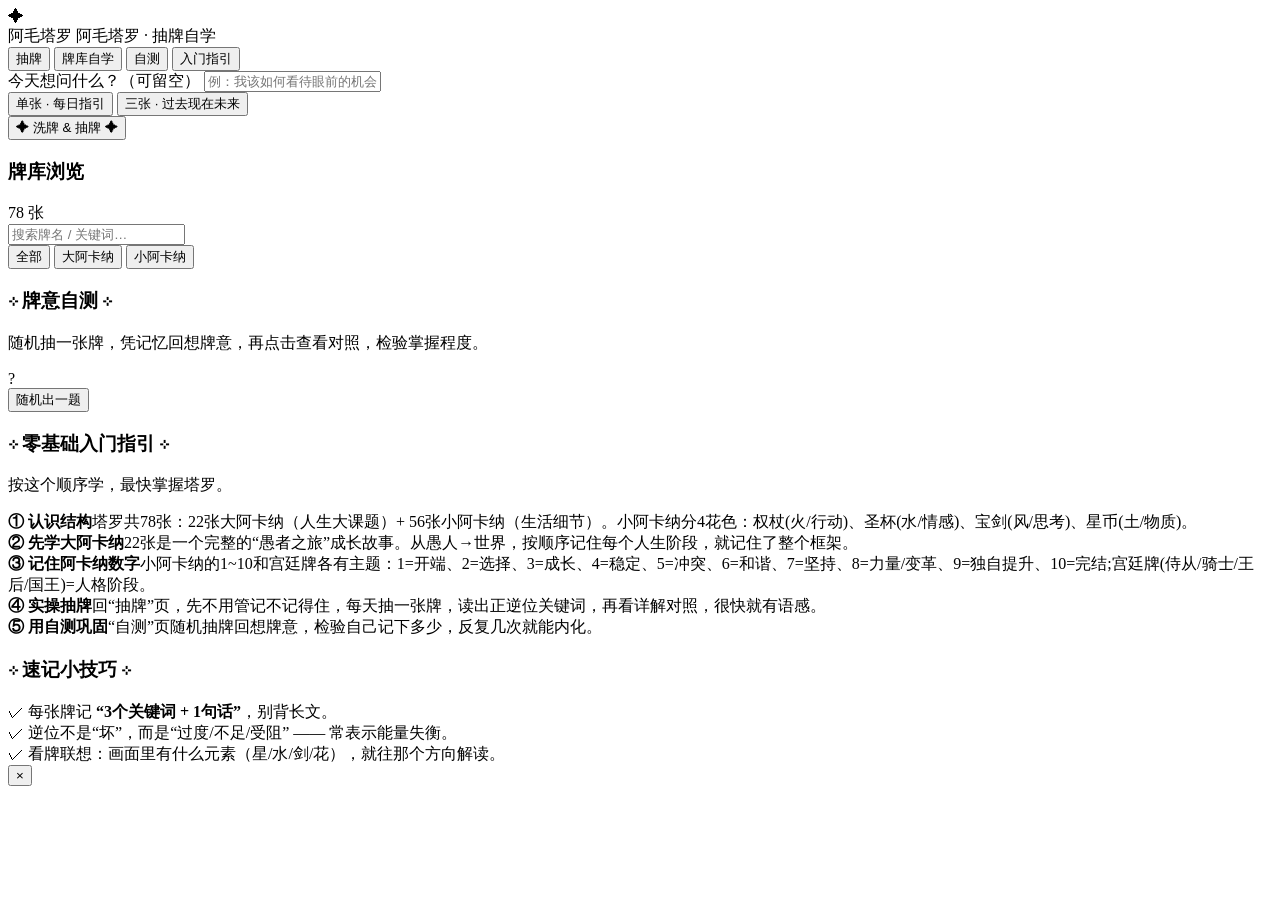
==== index.html @ 13f9f80d "feat: 阿毛塔罗 v1 - 单文件离线版" ====
<!DOCTYPE html>
<html lang="zh-CN">
<head>
<meta charset="UTF-8">
<meta name="viewport" content="width=device-width, initial-scale=1.0, maximum-scale=1.0, user-scalable=no, viewport-fit=cover">
<meta name="theme-color" content="#1a1430">
<title>阿毛塔罗 · 自学抽牌</title>
<link rel="stylesheet" href="css/style.css?v=30">
<link rel="manifest" href="manifest.json">
</head>
<body>

<!-- ============ 顶部导航 ============ -->
<header class="topbar">
  <div class="brand">
    <div class="brand-icon">✦</div>
    <div class="brand-text">
      <span class="brand-name">阿毛塔罗</span>
      <span class="brand-sub">阿毛塔罗 · 抽牌自学</span>
    </div>
  </div>
  <nav class="tabs">
    <button class="tab active" data-tab="draw">抽牌</button>
    <button class="tab" data-tab="learn">牌库自学</button>
    <button class="tab" data-tab="quiz">自测</button>
    <button class="tab" data-tab="guide">入门指引</button>
  </nav>
</header>

<!-- ============ 抽牌区 ============ -->
<main>
<section id="draw" class="panel active">

  <!-- 问题输入 -->
  <div class="focus-card">
    <label class="focus-label">今天想问什么？（可留空）</label>
    <input id="questionInput" class="question-input" type="text"
      placeholder="例：我该如何看待眼前的机会？" maxlength="60">
  </div>

  <!-- 牌阵选择 -->
  <div class="spread-row">
    <button class="spread active" data-count="1">单张 · 每日指引</button>
    <button class="spread" data-count="3">三张 · 过去现在未来</button>
  </div>

  <!-- 牌桌 -->
  <div id="table" class="table"></div>

  <!-- 抽牌按钮 -->
  <div class="draw-zone">
    <button id="drawBtn" class="draw-btn">✦ 洗牌 &amp; 抽牌 ✦</button>
  </div>

  <!-- 解读结果 -->
  <div id="result" class="result"></div>
</section>

<section id="learn" class="panel">
  <div class="learn-header">
    <h3>牌库浏览</h3>
    <span class="deck-badge" id="deckCount">78 张</span>
  </div>
  <input id="learnSearch" class="search-input" type="text" placeholder="搜索牌名 / 关键词…">
  <div class="browse-filters">
    <button class="bfilter active" data-filter="all">全部</button>
    <button class="bfilter" data-filter="major">大阿卡纳</button>
    <button class="bfilter" data-filter="minor">小阿卡纳</button>
  </div>
  <div id="cardGrid" class="card-grid"></div>
  <div id="learnDetail"></div>
</section>

<section id="quiz" class="panel">
  <h3 class="panel-title">⊹ 牌意自测 ⊹</h3>
  <p class="panel-desc">随机抽一张牌，凭记忆回想牌意，再点击查看对照，检验掌握程度。</p>
  <div class="quiz-stage">
    <div class="quiz-cardback" id="quizCardBack">?</div>
    <button id="quizDraw" class="draw-btn small">随机出一题</button>
    <div id="quizArea"></div>
  </div>
</section>

<section id="guide" class="panel">
  <div class="guide-body">
    <h3 class="panel-title">⊹ 零基础入门指引 ⊹</h3>
    <p class="panel-desc">按这个顺序学，最快掌握塔罗。</p>
    <div class="guide-steps">
      <div class="gstep"><b>① 认识结构</b>塔罗共78张：22张大阿卡纳（人生大课题）+ 56张小阿卡纳（生活细节）。小阿卡纳分4花色：权杖(火/行动)、圣杯(水/情感)、宝剑(风/思考)、星币(土/物质)。</div>
      <div class="gstep"><b>② 先学大阿卡纳</b>22张是一个完整的“愚者之旅”成长故事。从愚人→世界，按顺序记住每个人生阶段，就记住了整个框架。</div>
      <div class="gstep"><b>③ 记住阿卡纳数字</b>小阿卡纳的1~10和宫廷牌各有主题：1=开端、2=选择、3=成长、4=稳定、5=冲突、6=和谐、7=坚持、8=力量/变革、9=独自提升、10=完结;宫廷牌(侍从/骑士/王后/国王)=人格阶段。</div>
      <div class="gstep"><b>④ 实操抽牌</b>回“抽牌”页，先不用管记不记得住，每天抽一张牌，读出正逆位关键词，再看详解对照，很快就有语感。</div>
      <div class="gstep"><b>⑤ 用自测巩固</b>“自测”页随机抽牌回想牌意，检验自己记下多少，反复几次就能内化。</div>
    </div>
    <h3 class="panel-title">⊹ 速记小技巧 ⊹</h3>
    <div class="tips">
      <div class="tipline">✓ 每张牌记 <b>“3个关键词 + 1句话”</b>，别背长文。</div>
      <div class="tipline">✓ 逆位不是“坏”，而是“过度/不足/受阻” —— 常表示能量失衡。</div>
      <div class="tipline">✓ 看牌联想：画面里有什么元素（星/水/剑/花），就往那个方向解读。</div>
    </div>
  </div>
</section>
</main>

<!-- ============ 牌意详情弹层 ============ -->
<div id="modal" class="modal">
  <div class="modal-box">
    <button id="modalClose" class="modal-close">×</button>
    <div id="modalContent"></div>
  </div>
</div>

<script src="js/data-major.js?v=20"></script>
<script src="js/data-minor-wands.js?v=20"></script>
<script src="js/data-minor-cups.js?v=20"></script>
<script src="js/data-minor-swords.js?v=20"></script>
<script src="js/data-minor-pentacles.js?v=20"></script>
<script src="js/app.js?v=30"></script>
</body>
</html>
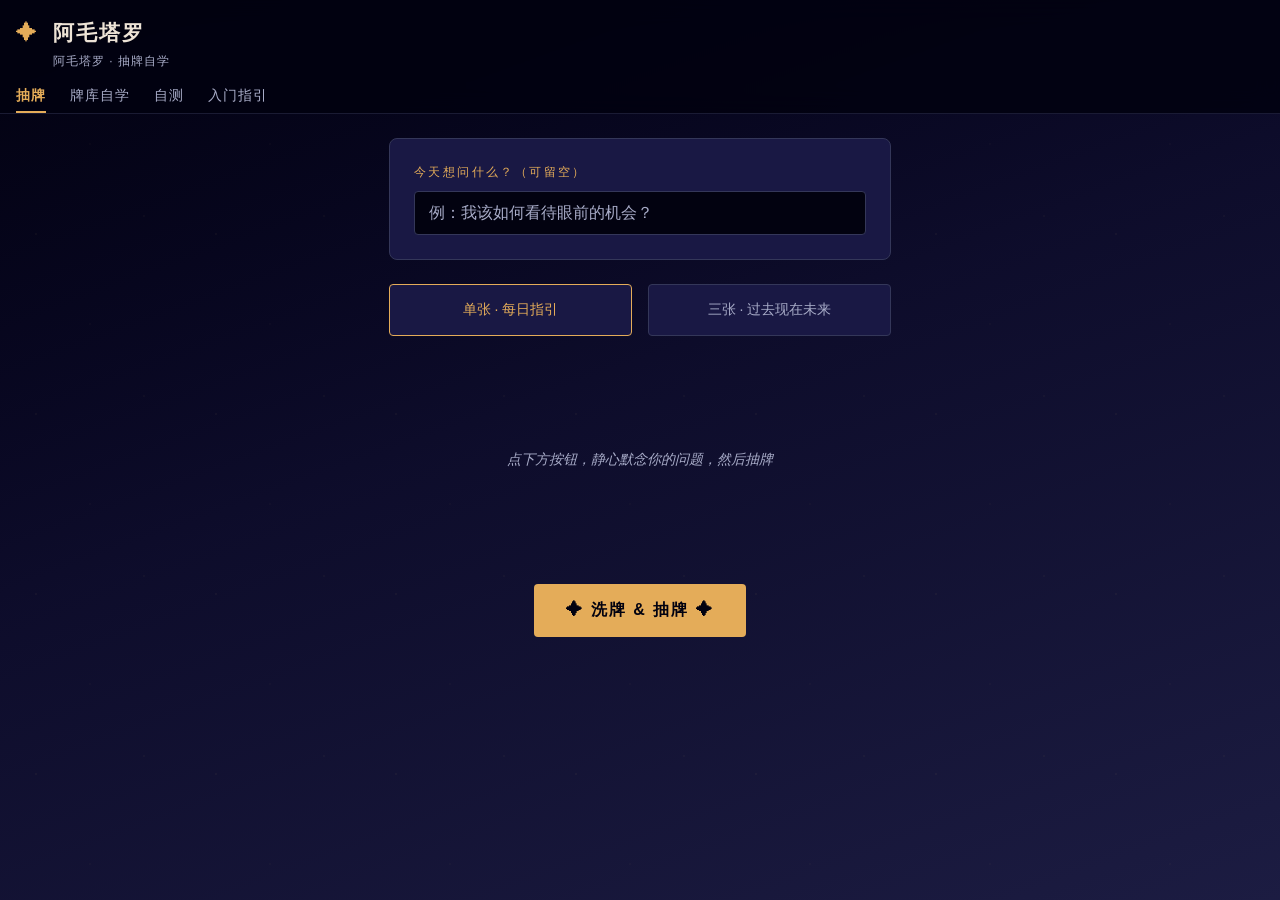
==== commit 82b70906: "feat: index.html 重定向到单文件版" ====
--- a/index.html
+++ b/index.html
@@ -2,119 +2,12 @@
 <html lang="zh-CN">
 <head>
 <meta charset="UTF-8">
-<meta name="viewport" content="width=device-width, initial-scale=1.0, maximum-scale=1.0, user-scalable=no, viewport-fit=cover">
-<meta name="theme-color" content="#1a1430">
+<meta name="viewport" content="width=device-width, initial-scale=1.0">
+<meta http-equiv="refresh" content="0; url=./am-tarot.html">
 <title>阿毛塔罗 · 自学抽牌</title>
-<link rel="stylesheet" href="css/style.css?v=30">
-<link rel="manifest" href="manifest.json">
 </head>
 <body>
-
-<!-- ============ 顶部导航 ============ -->
-<header class="topbar">
-  <div class="brand">
-    <div class="brand-icon">✦</div>
-    <div class="brand-text">
-      <span class="brand-name">阿毛塔罗</span>
-      <span class="brand-sub">阿毛塔罗 · 抽牌自学</span>
-    </div>
-  </div>
-  <nav class="tabs">
-    <button class="tab active" data-tab="draw">抽牌</button>
-    <button class="tab" data-tab="learn">牌库自学</button>
-    <button class="tab" data-tab="quiz">自测</button>
-    <button class="tab" data-tab="guide">入门指引</button>
-  </nav>
-</header>
-
-<!-- ============ 抽牌区 ============ -->
-<main>
-<section id="draw" class="panel active">
-
-  <!-- 问题输入 -->
-  <div class="focus-card">
-    <label class="focus-label">今天想问什么？（可留空）</label>
-    <input id="questionInput" class="question-input" type="text"
-      placeholder="例：我该如何看待眼前的机会？" maxlength="60">
-  </div>
-
-  <!-- 牌阵选择 -->
-  <div class="spread-row">
-    <button class="spread active" data-count="1">单张 · 每日指引</button>
-    <button class="spread" data-count="3">三张 · 过去现在未来</button>
-  </div>
-
-  <!-- 牌桌 -->
-  <div id="table" class="table"></div>
-
-  <!-- 抽牌按钮 -->
-  <div class="draw-zone">
-    <button id="drawBtn" class="draw-btn">✦ 洗牌 &amp; 抽牌 ✦</button>
-  </div>
-
-  <!-- 解读结果 -->
-  <div id="result" class="result"></div>
-</section>
-
-<section id="learn" class="panel">
-  <div class="learn-header">
-    <h3>牌库浏览</h3>
-    <span class="deck-badge" id="deckCount">78 张</span>
-  </div>
-  <input id="learnSearch" class="search-input" type="text" placeholder="搜索牌名 / 关键词…">
-  <div class="browse-filters">
-    <button class="bfilter active" data-filter="all">全部</button>
-    <button class="bfilter" data-filter="major">大阿卡纳</button>
-    <button class="bfilter" data-filter="minor">小阿卡纳</button>
-  </div>
-  <div id="cardGrid" class="card-grid"></div>
-  <div id="learnDetail"></div>
-</section>
-
-<section id="quiz" class="panel">
-  <h3 class="panel-title">⊹ 牌意自测 ⊹</h3>
-  <p class="panel-desc">随机抽一张牌，凭记忆回想牌意，再点击查看对照，检验掌握程度。</p>
-  <div class="quiz-stage">
-    <div class="quiz-cardback" id="quizCardBack">?</div>
-    <button id="quizDraw" class="draw-btn small">随机出一题</button>
-    <div id="quizArea"></div>
-  </div>
-</section>
-
-<section id="guide" class="panel">
-  <div class="guide-body">
-    <h3 class="panel-title">⊹ 零基础入门指引 ⊹</h3>
-    <p class="panel-desc">按这个顺序学，最快掌握塔罗。</p>
-    <div class="guide-steps">
-      <div class="gstep"><b>① 认识结构</b>塔罗共78张：22张大阿卡纳（人生大课题）+ 56张小阿卡纳（生活细节）。小阿卡纳分4花色：权杖(火/行动)、圣杯(水/情感)、宝剑(风/思考)、星币(土/物质)。</div>
-      <div class="gstep"><b>② 先学大阿卡纳</b>22张是一个完整的“愚者之旅”成长故事。从愚人→世界，按顺序记住每个人生阶段，就记住了整个框架。</div>
-      <div class="gstep"><b>③ 记住阿卡纳数字</b>小阿卡纳的1~10和宫廷牌各有主题：1=开端、2=选择、3=成长、4=稳定、5=冲突、6=和谐、7=坚持、8=力量/变革、9=独自提升、10=完结;宫廷牌(侍从/骑士/王后/国王)=人格阶段。</div>
-      <div class="gstep"><b>④ 实操抽牌</b>回“抽牌”页，先不用管记不记得住，每天抽一张牌，读出正逆位关键词，再看详解对照，很快就有语感。</div>
-      <div class="gstep"><b>⑤ 用自测巩固</b>“自测”页随机抽牌回想牌意，检验自己记下多少，反复几次就能内化。</div>
-    </div>
-    <h3 class="panel-title">⊹ 速记小技巧 ⊹</h3>
-    <div class="tips">
-      <div class="tipline">✓ 每张牌记 <b>“3个关键词 + 1句话”</b>，别背长文。</div>
-      <div class="tipline">✓ 逆位不是“坏”，而是“过度/不足/受阻” —— 常表示能量失衡。</div>
-      <div class="tipline">✓ 看牌联想：画面里有什么元素（星/水/剑/花），就往那个方向解读。</div>
-    </div>
-  </div>
-</section>
-</main>
-
-<!-- ============ 牌意详情弹层 ============ -->
-<div id="modal" class="modal">
-  <div class="modal-box">
-    <button id="modalClose" class="modal-close">×</button>
-    <div id="modalContent"></div>
-  </div>
-</div>
-
-<script src="js/data-major.js?v=20"></script>
-<script src="js/data-minor-wands.js?v=20"></script>
-<script src="js/data-minor-cups.js?v=20"></script>
-<script src="js/data-minor-swords.js?v=20"></script>
-<script src="js/data-minor-pentacles.js?v=20"></script>
-<script src="js/app.js?v=30"></script>
+<script>location.replace('./am-tarot.html');</script>
+<p style="font-family:sans-serif;text-align:center;margin-top:2em;"><a href="./am-tarot.html">阿毛塔罗 · 点击进入</a></p>
 </body>
 </html>
